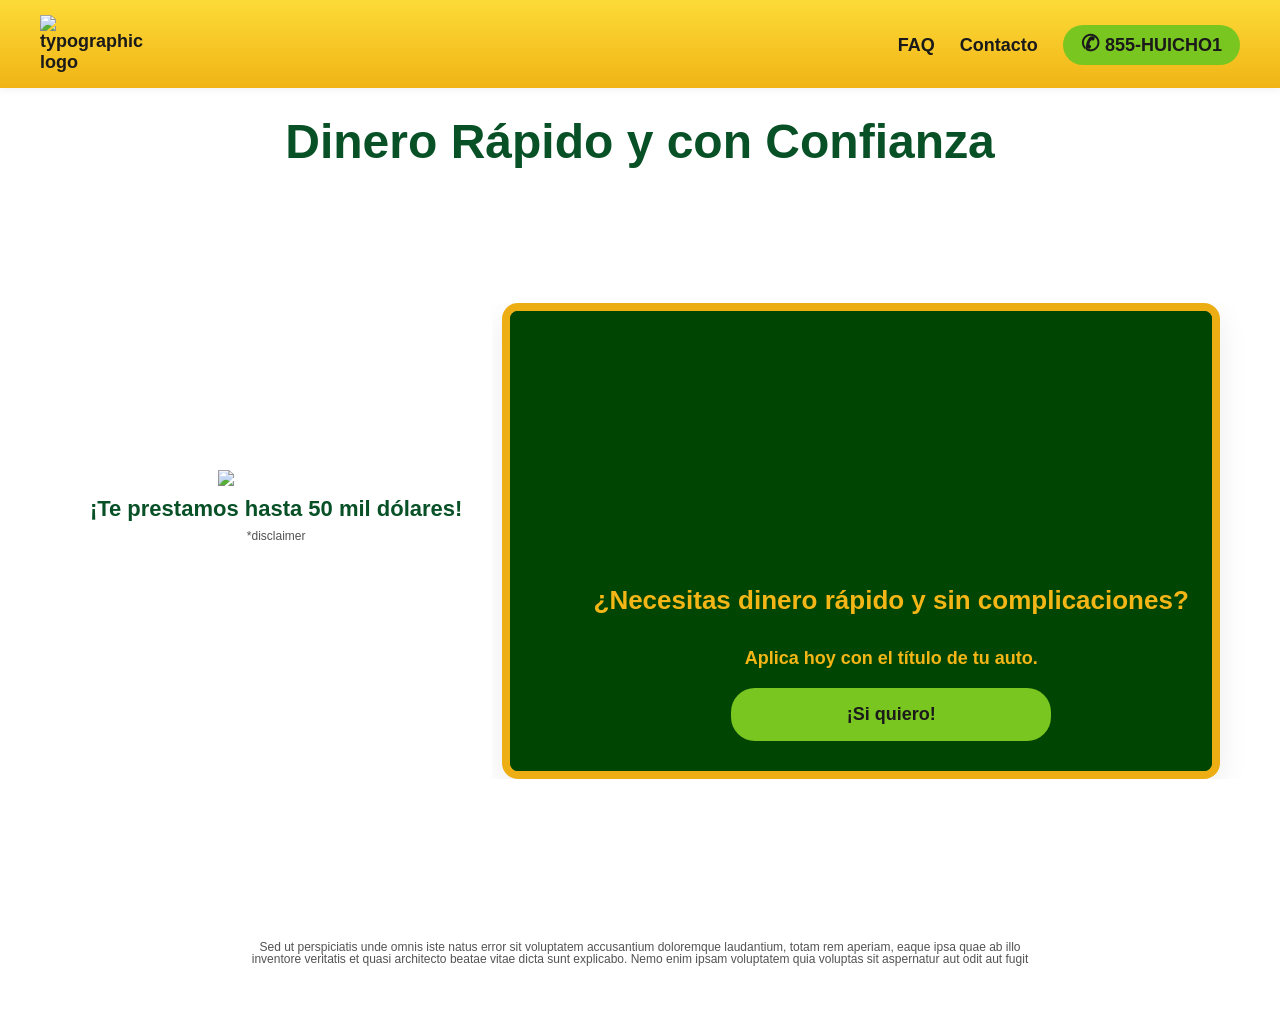
==== index.html @ da6f1580 "Change Lottie animation source and update HTML Updated the Lottie animation source and adjusted the " ====
<!DOCTYPE html>
<html>
<head>
  <title>Huicho Presta Rápido</title>
  <link rel="stylesheet" href="styles.css">
  <script src="https://unpkg.com/@lottiefiles/lottie-player@latest/dist/lottie-player.js"></script>
</head>

<body>

<!-- NAVBAR -->
<nav class="navbar">
  <div class="logo"><img src="https://championcashloans.com/wp-content/uploads/2026/04/logotypo.png" alt="typographic logo"></div>
  <div class="nav-links">
    <a href="#">FAQ</a>
    <a href="#">Contacto</a>
    <a id="btnlink" href="tel:+123456789" class="call-btn">855-HUICHO1</a>
  </div>
</nav>
	
	<div class="maintitle">	
<h1>Dinero Rápido y con Confianza</h1>
	</div>

<!-- HERO -->
<section class="hero">
	
  <!-- LEFT SIDE -->
  <div class="hero-left">  
<img src="https://championcashloans.com/wp-content/uploads/2026/04/huicho1200px.png" alt="company logo">
	  <h3>¡Te prestamos hasta 50 mil dólares!</h3>
	  <p class="disclaimer">*disclaimer</p>
  </div>
	

  <!-- RIGHT SIDE -->
  <div class="hero-right">
    <div class="form-card">
		<div class="form-cover" id="formCover">
			
			<lottie-player
  src="/animation/coin.json"
  background="transparent"
  speed="1"
  style="width: 200px; height: 200px;"
  loop
  autoplay>
</lottie-player>
			
    <h3>¿Necesitas dinero rápido y sin complicaciones?</h3>
    <h4>Aplica hoy con el título de tu auto.</h4>
    <button onclick="startForm()">¡Si quiero!</button>
  </div>
  <div id="form-container">
		</div>
		
</div>
  </div>
</section>
	
	<div class="end">
		<p class="disclaimer">Sed ut perspiciatis unde omnis iste natus error sit voluptatem accusantium doloremque laudantium, totam rem aperiam, eaque ipsa quae ab illo inventore veritatis et quasi architecto beatae vitae dicta sunt explicabo. Nemo enim ipsam voluptatem quia voluptas sit aspernatur aut odit aut fugit</p>
	</div>

<script src="script.js"></script>

</body>
</html>
---- styles.css ----
@font-face {
  font-family: 'Gilroy';
  src: url('/fonts/Gilroy-Regular.woff2') format('woff2');
  font-weight: 400;
}

body {
  margin: 0;
  font-family: 'Gilroy', Arial, sans-serif;
}

body::before {
  content: "";
  position: fixed;
  inset: 0;
  background-image: url("https://championcashloans.com/wp-content/uploads/2026/04/bghuichoweb_.png");
  background-size: cover;
  background-position: center;
  transform: rotate(180deg) scale(1.2);
  z-index: -1;
  filter: blur(0.5px) brightness(0.95);
  opacity: 0.9;
}

/* NAVBAR */
.navbar {
  display: flex;
  justify-content: space-between;
  align-items: center;
  padding: 15px 40px;
  background: linear-gradient(#fcdb37, #f1b416);
  font-weight: 700;
  font-size: 18px;
  box-shadow: 0 2px 8px rgba(0,0,0,0.05);
  color:#1a1a1a;
  position: sticky;
  top: 0;                   /* Stick to the very top */
  z-index: 1000; 
}

.logo img{
  font-weight: bold;
  font-size: 18px;
  max-width: 110px;
  font-display: block;
}

.call-btn {
  background: #7ac621;
  padding: 10px 18px;
  border-radius: 24px;
}

#btnlink:hover {
  background: #98f42d;
  color:#1a1a1a;
}

.call-btn::before {
  content:"✆ ";
  font-size: 22px;
}

.nav-links a {
  margin-left: 20px;
  text-decoration: none;
  color:#1a1a1a;
}

.nav-links a:hover{
  color:#eb8500;
}

/* HERO */
.hero {
  display: grid;
  grid-template-columns: 1fr 1.6fr;
  min-height: 80vh;
  align-items: center;
  margin: 0;
  padding: 0;
}

.hero-left,
.hero-right {
  height: auto; /* Cambia de 100% a auto */
  display: flex;
  flex-direction: column;
  justify-content: center; /* Centra el contenido internamente */
}

.maintitle {
  text-align: center;
  padding: 15px 30px 0px 30px;
  margin: 15px 0;
  line-height: 1;
  display: block;
}

h1 {
  font-size: 48px;
  text-align: center;
  line-height: 1;
	padding:0;
	margin: 0px 0 5px 0;
	color:#085127;
}

h3 {
  font-size: 22px;
	text-align: center;
	line-height: 1;
	padding:10px;
	margin: 0 0 0px 0;
	color:#085127;
}

p {
  font-size: 14px;
	text-align: center;
	line-height: 1;
	padding:0;
	margin: 0 0 10px 0;
}

.disclaimer{
	color:#535353;
	font-size: 12px;
}

/* LEFT SIDE */
.hero-left {
  flex: 1;
  background: url('https://images.unsplash.com/photo-1605902711622-cfb43c4437d5') center/cover;
  color: white;
  padding: 0px 0px 60px 60px;
  margin:0px;
  display: flex;
  flex-direction: column;
  justify-content: flex-start;
  align-items: center;
  height: auto;
}

.hero-left img {
  max-width: 90%;
  max-height: 65%;
  padding-bottom: 0px;
}

/* RIGHT SIDE */
.hero-right {
  flex: 1;
  background: transparent;
  padding: 0px 60px 0px 10px;
  margin-top: 0px;
  display: flex;
  flex-direction: column;
  justify-content: flex-start;
  overflow: hidden;
}

#output{
	text-align: center;
	line-height: 1;
	color:white;
}

/* FORM */
iframe {
  width: 100%;
  height: 420px;
  width: 100%;
  flex: none;
  overflow: hidden;
  border-radius: 12px;
  border: none;
  display: block;
  margin: 0;  
  padding: 0;
  vertical-align: bottom;
}

.form-card {
  position: relative; 
  height: 460px;
  background: #085127;
  border-radius: 16px;
  padding: 0;
  line-height: 0;
  border: 8px solid #edae14;
  box-shadow: 0 10px 30px rgba(0,0,0,0.08);
  overflow: hidden;
  align-items: flex-start;
}

/* PORTADA */
.form-cover {
  position: absolute;
  top: 0;
  left: 0;
  width: 100%;
  height: 100%; 
  background: #014502;
  display: flex;
  flex-direction: column;
  justify-content: center;
  align-items: center;
  z-index: 3;
  text-align: center;
  padding: 30px;
  transition: opacity 0.4s ease;
  overflow: hidden;
  font-family: 'Gilroy', Arial, sans-serif;
}

.form-cover h2 {
  font-family: 'Gilroy', Arial, sans-serif;
  color: #f3b616;
  font-size: 34px;
  line-height: 1.2;
  margin: 10px 0 15px 0;
  font-weight: 900 !important;
}

.form-cover h4 {
  font-family: 'Gilroy', Arial, sans-serif;
  color: #f3b616;
  font-weight: 700;
  font-size: 18px;
  margin: 5px 0;
}

.form-cover h3 {
  font-size: 26px;
  margin-bottom: 30px;
  color: #f3b616;
}

.form-cover button {
  background: #7ac621;
  color: #1a1a1a;
  padding: 10px 18px;
  border-radius: 24px;
  border: none;
  padding: 16px 40px;   
  font-size: 18px;
  cursor: pointer;
  font-weight: 700;
  width: 80%;           
  max-width: 320px;     
  margin: 25px 0;
  font-family: 'Gilroy', Arial, sans-serif;
}

.form-cover button:hover{
  background: #98f42d;
  color:#1a1a1a;
}

.end{
  clear: both;
  padding: 40px 20px; /* Más espacio para que el disclaimer respire */
  margin: 0 auto;
  max-width: 800px;
  position: relative;
}


@media (max-width: 768px) {
  .hero {
    grid-template-columns: 1fr;
  }

  .hero-left,
  .hero-right {
    padding: 20px;
  }

  .form-card {
    margin-left: 0;
  }

  iframe {
    max-height: none;
  }

  .end {
    margin: 20px 0;
    padding: 10px;
  }
}
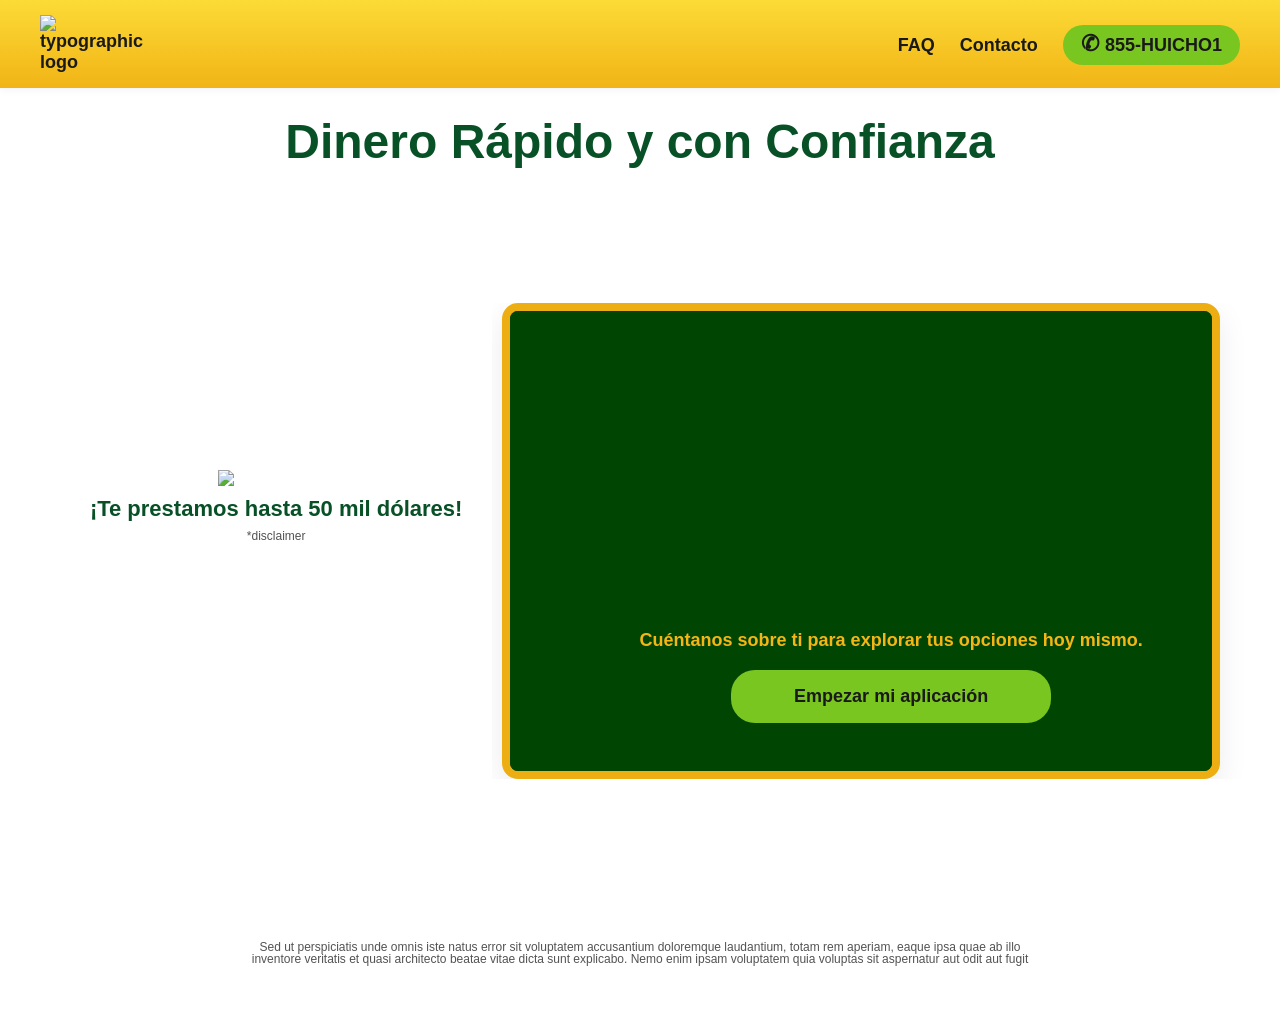
==== commit bc04a3cd: "Revise index.html layout and content Updated the layout and content of the index.html file, includin" ====
--- a/index.html
+++ b/index.html
@@ -40,16 +40,16 @@
 			
 			<lottie-player
   src="/animation/coin.json"
+  filter: hue-rotate(-30deg) saturate(1.2) brightness(1.1);
   background="transparent"
   speed="1"
-  style="width: 200px; height: 200px;"
+  style="width: 240px; height: 240px;"
   loop
   autoplay>
 </lottie-player>
-			
-    <h3>¿Necesitas dinero rápido y sin complicaciones?</h3>
-    <h4>Aplica hoy con el título de tu auto.</h4>
-    <button onclick="startForm()">¡Si quiero!</button>
+
+    <h4>Cuéntanos sobre ti para explorar tus opciones hoy mismo.</h4>
+    <button onclick="startForm()">Empezar mi aplicación</button>
   </div>
   <div id="form-container">
 		</div>
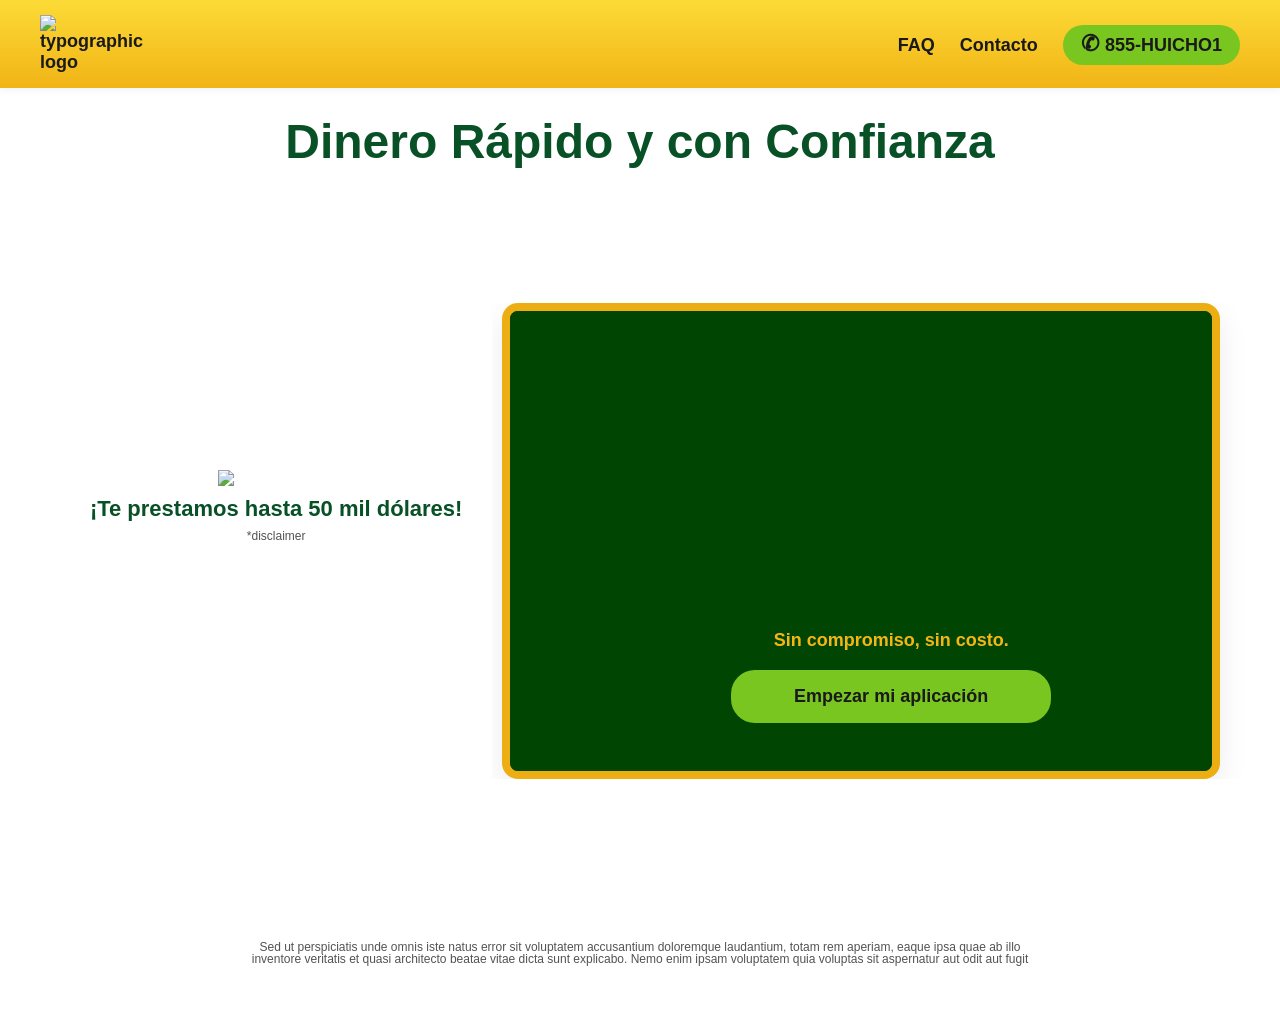
==== commit c2e12cf2: "Enhance index.html for responsiveness and update button Added viewport meta tag for responsive desig" ====
--- a/index.html
+++ b/index.html
@@ -4,6 +4,7 @@
   <title>Huicho Presta Rápido</title>
   <link rel="stylesheet" href="styles.css">
   <script src="https://unpkg.com/@lottiefiles/lottie-player@latest/dist/lottie-player.js"></script>
+  <meta name="viewport" content="width=device-width, initial-scale=1.0">
 </head>
 
 <body>
@@ -40,16 +41,15 @@
 			
 			<lottie-player
   src="/animation/coin.json"
-  filter: hue-rotate(-30deg) saturate(1.2) brightness(1.1);
   background="transparent"
   speed="1"
-  style="width: 240px; height: 240px;"
+  style="width: 240px; height: 240px; filter: hue-rotate(32deg) saturate(1.2) brightness(1.1);"
   loop
   autoplay>
 </lottie-player>
 
-    <h4>Cuéntanos sobre ti para explorar tus opciones hoy mismo.</h4>
-    <button onclick="startForm()">Empezar mi aplicación</button>
+    <h4>Sin compromiso, sin costo.</h4>
+    <button id="startFormBtn">Empezar mi aplicación</button>
   </div>
   <div id="form-container">
 		</div>
--- a/styles.css
+++ b/styles.css
@@ -258,6 +258,10 @@
   color:#1a1a1a;
 }
 
+.form-cover lottie-player {
+  filter: hue-rotate(-320deg) saturate(2) brightness(1.2);
+}
+
 .end{
   clear: both;
   padding: 40px 20px; /* Más espacio para que el disclaimer respire */
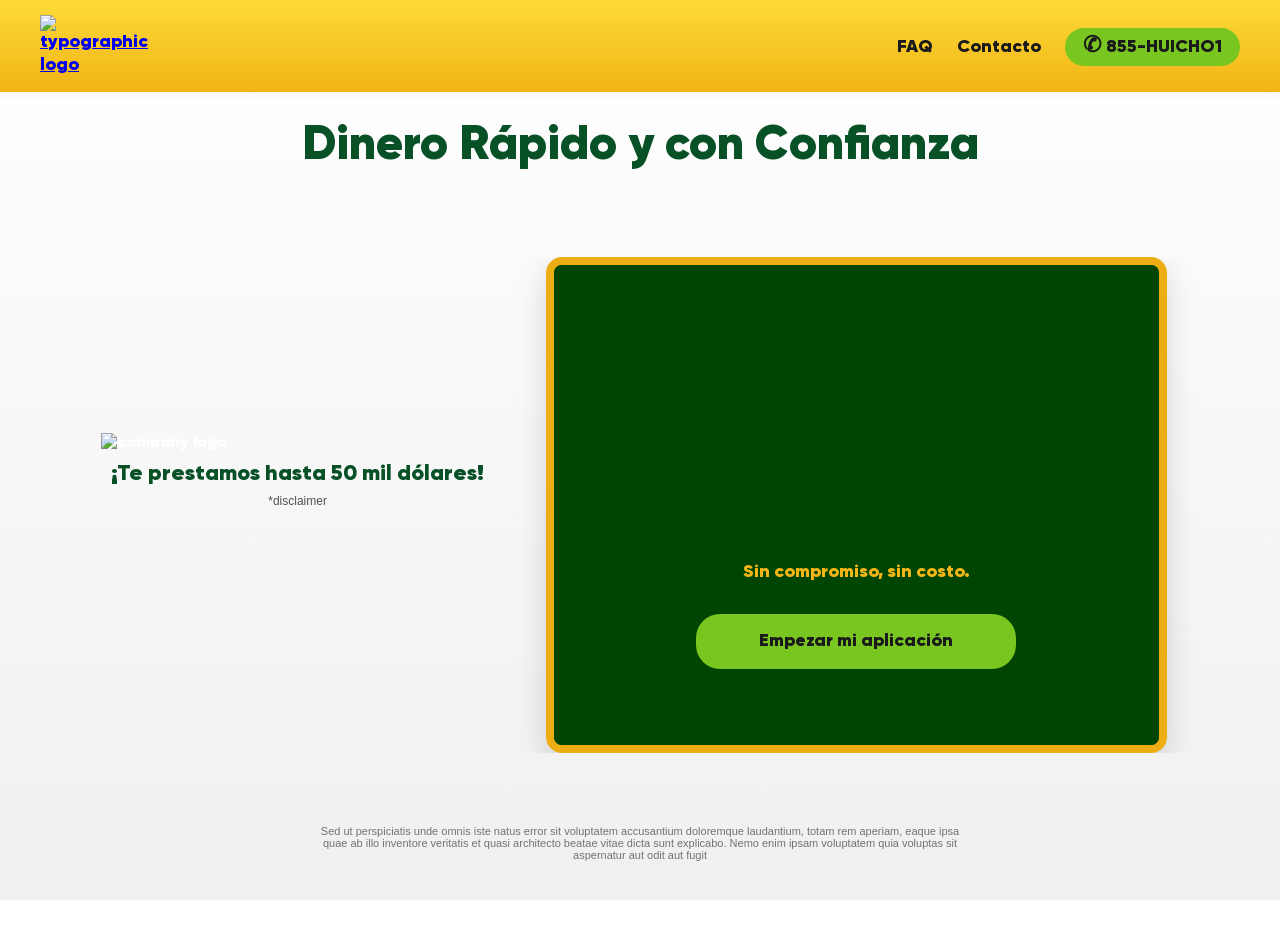
==== commit 50216583: "Refactor index.html with new links and classes Updated navbar links and added classes for animations" ====
--- a/index.html
+++ b/index.html
@@ -11,16 +11,16 @@
 
 <!-- NAVBAR -->
 <nav class="navbar">
-  <div class="logo"><img src="https://championcashloans.com/wp-content/uploads/2026/04/logotypo.png" alt="typographic logo"></div>
+  <div class="logo"><a href="index.html"><img src="https://championcashloans.com/wp-content/uploads/2026/04/logotypo.png" alt="typographic logo"></a></div>
   <div class="nav-links">
-    <a href="#">FAQ</a>
-    <a href="#">Contacto</a>
+    <a href="faq.html">FAQ</a>
+    <a href="contacto.html">Contacto</a>
     <a id="btnlink" href="tel:+123456789" class="call-btn">855-HUICHO1</a>
   </div>
 </nav>
 	
 	<div class="maintitle">	
-<h1>Dinero Rápido y con Confianza</h1>
+<h1 class="kadence-reveal">Dinero Rápido y con Confianza</h1>
 	</div>
 
 <!-- HERO -->
@@ -28,22 +28,22 @@
 	
   <!-- LEFT SIDE -->
   <div class="hero-left">  
-<img src="https://championcashloans.com/wp-content/uploads/2026/04/huicho1200px.png" alt="company logo">
-	  <h3>¡Te prestamos hasta 50 mil dólares!</h3>
-	  <p class="disclaimer">*disclaimer</p>
+<img class="kadence-reveal" src="https://championcashloans.com/wp-content/uploads/2026/04/huicho1200px.png" alt="company logo">
+	  <h3 class="kadence-reveal">¡Te prestamos hasta 50 mil dólares!</h3>
+	  <p class="kadence-reveal disclaimer">*disclaimer</p>
   </div>
 	
 
   <!-- RIGHT SIDE -->
   <div class="hero-right">
-    <div class="form-card">
+    <div class="form-card kadence-reveal">
 		<div class="form-cover" id="formCover">
 			
 			<lottie-player
   src="/animation/coin.json"
   background="transparent"
   speed="1"
-  style="width: 240px; height: 240px; filter: hue-rotate(32deg) saturate(1.2) brightness(1.1);"
+  style="width: 240px; height: 240px; filter: hue-rotate(38deg) saturate(1.2) brightness(1.1);"
   loop
   autoplay>
 </lottie-player>
@@ -59,7 +59,7 @@
 </section>
 	
 	<div class="end">
-		<p class="disclaimer">Sed ut perspiciatis unde omnis iste natus error sit voluptatem accusantium doloremque laudantium, totam rem aperiam, eaque ipsa quae ab illo inventore veritatis et quasi architecto beatae vitae dicta sunt explicabo. Nemo enim ipsam voluptatem quia voluptas sit aspernatur aut odit aut fugit</p>
+		<p class="disclaimer kadence-reveal">Sed ut perspiciatis unde omnis iste natus error sit voluptatem accusantium doloremque laudantium, totam rem aperiam, eaque ipsa quae ab illo inventore veritatis et quasi architecto beatae vitae dicta sunt explicabo. Nemo enim ipsam voluptatem quia voluptas sit aspernatur aut odit aut fugit</p>
 	</div>
 
 <script src="script.js"></script>
--- a/styles.css
+++ b/styles.css
@@ -1,12 +1,23 @@
+
 @font-face {
-  font-family: 'Gilroy';
-  src: url('/fonts/Gilroy-Regular.woff2') format('woff2');
+  font-family: "Gilroy";
+  src: url("/fonts/Gilroy.woff2") format("woff2");
   font-weight: 400;
+  font-display: swap;
+}
+
+html, body {
+  max-width: 100%;
+  overflow-x: hidden; 
+  position: relative;
 }
 
 body {
   margin: 0;
   font-family: 'Gilroy', Arial, sans-serif;
+  min-height: 100vh;
+  display: flex;
+  flex-direction: column; /* Esto ayuda a empujar el footer al final */
 }
 
 body::before {
@@ -17,9 +28,18 @@
   background-size: cover;
   background-position: center;
   transform: rotate(180deg) scale(1.2);
-  z-index: -1;
+  z-index: -2; /* Bajamos un nivel más */
   filter: blur(0.5px) brightness(0.95);
   opacity: 0.9;
+}
+
+body::after {
+  content: "";
+  position: fixed;
+  inset: 0;
+  background: linear-gradient(to bottom, rgba(255,255,255,0.1), rgba(236,236,236,0.8));
+  z-index: -1;
+  pointer-events: none;
 }
 
 /* NAVBAR */
@@ -36,6 +56,7 @@
   position: sticky;
   top: 0;                   /* Stick to the very top */
   z-index: 1000; 
+  font-family: 'Gilroy', Arial, sans-serif;
 }
 
 .logo img{
@@ -73,26 +94,29 @@
 
 /* HERO */
 .hero {
-  display: grid;
-  grid-template-columns: 1fr 1.6fr;
-  min-height: 80vh;
-  align-items: center;
-  margin: 0;
-  padding: 0;
-}
-
-.hero-left,
-.hero-right {
-  height: auto; /* Cambia de 100% a auto */
-  display: flex;
-  flex-direction: column;
-  justify-content: center; /* Centra el contenido internamente */
+    display: grid;
+    grid-template-columns: 1fr 1.6fr;
+    min-height: 70vh; /* Bajamos de 80vh para que el footer suba */
+    align-items: center;
+    gap: 20px;
+    margin: 0 auto;
+    max-width: 1200px;
+}
+
+.hero-left, .hero-right {
+    height: auto;
+    display: flex;
+    flex-direction: column;
+    justify-content: center;
+    align-items: center;
+    margin: 0; /* Quitamos el -30px que descuadraba todo */
+    padding: 20px;
 }
 
 .maintitle {
   text-align: center;
-  padding: 15px 30px 0px 30px;
-  margin: 15px 0;
+  padding: 30px 30px 0px 30px;
+  margin: 0px 0;
   line-height: 1;
   display: block;
 }
@@ -101,9 +125,10 @@
   font-size: 48px;
   text-align: center;
   line-height: 1;
-	padding:0;
-	margin: 0px 0 5px 0;
+	padding:0px;
+	margin: 0px 10px 20px 10px;
 	color:#085127;
+  font-family: 'Gilroy', Arial, sans-serif;
 }
 
 h3 {
@@ -113,6 +138,7 @@
 	padding:10px;
 	margin: 0 0 0px 0;
 	color:#085127;
+  font-family: 'Gilroy', Arial, sans-serif;
 }
 
 p {
@@ -121,17 +147,18 @@
 	line-height: 1;
 	padding:0;
 	margin: 0 0 10px 0;
+  font-family: Arial, Helvetica, sans-serif;
 }
 
 .disclaimer{
 	color:#535353;
 	font-size: 12px;
+  font-family: Arial, Helvetica, sans-serif;
 }
 
 /* LEFT SIDE */
 .hero-left {
   flex: 1;
-  background: url('https://images.unsplash.com/photo-1605902711622-cfb43c4437d5') center/cover;
   color: white;
   padding: 0px 0px 60px 60px;
   margin:0px;
@@ -143,23 +170,28 @@
 }
 
 .hero-left img {
-  max-width: 90%;
-  max-height: 65%;
+  width: 100%;
+  max-width:420px;
+  height: auto;
   padding-bottom: 0px;
+  object-fit: contain;
 }
 
 /* RIGHT SIDE */
 .hero-right {
   flex: 1;
   background: transparent;
-  padding: 0px 60px 0px 10px;
-  margin-top: 0px;
+  padding: 0px 80px 0px 40px;
   display: flex;
   flex-direction: column;
   justify-content: flex-start;
   overflow: hidden;
 }
 
+#form-cover iframe {
+  margin-top: -120px;
+}
+
 #output{
 	text-align: center;
 	line-height: 1;
@@ -170,7 +202,6 @@
 iframe {
   width: 100%;
   height: 420px;
-  width: 100%;
   flex: none;
   overflow: hidden;
   border-radius: 12px;
@@ -183,35 +214,30 @@
 
 .form-card {
   position: relative; 
-  height: 460px;
-  background: #085127;
-  border-radius: 16px;
-  padding: 0;
-  line-height: 0;
-  border: 8px solid #edae14;
-  box-shadow: 0 10px 30px rgba(0,0,0,0.08);
-  overflow: hidden;
-  align-items: flex-start;
+    width: 100%;
+    max-width: 700px;
+    height: 480px; /* Altura fija para que el cover se centre bien */
+    background: #085127;
+    border-radius: 16px;
+    border: 8px solid #edae14;
+    box-shadow: 0 10px 30px rgba(0,0,0,0.15);
+    overflow: hidden;
+    display: block; /* Cambiado de flex para el control del iframe */
 }
 
 /* PORTADA */
 .form-cover {
   position: absolute;
-  top: 0;
-  left: 0;
-  width: 100%;
-  height: 100%; 
-  background: #014502;
-  display: flex;
-  flex-direction: column;
-  justify-content: center;
-  align-items: center;
-  z-index: 3;
-  text-align: center;
-  padding: 30px;
-  transition: opacity 0.4s ease;
-  overflow: hidden;
-  font-family: 'Gilroy', Arial, sans-serif;
+    inset: 0; /* Cubre todo el padre */
+    background: #014502;
+    display: flex;
+    flex-direction: column;
+    justify-content: center; /* Centrado vertical */
+    align-items: center;     /* Centrado horizontal */
+    z-index: 10;
+    text-align: center;
+    padding: 20px;
+    transition: opacity 0.4s ease;
 }
 
 .form-cover h2 {
@@ -258,31 +284,111 @@
   color:#1a1a1a;
 }
 
-.form-cover lottie-player {
-  filter: hue-rotate(-320deg) saturate(2) brightness(1.2);
-}
-
 .end{
-  clear: both;
-  padding: 40px 20px; /* Más espacio para que el disclaimer respire */
-  margin: 0 auto;
-  max-width: 800px;
-  position: relative;
-}
+    position: relative;
+    padding: 20px;
+    text-align: center;
+    max-width: 700px;
+    margin: 0 auto 40px auto; /* Reducimos margen superior */
+    top:-15px;
+    background: transparent; /* Vital para que se vea el fondo del body */
+    box-sizing: border-box;
+}
+
+
+
+.end .disclaimer {
+  color: #535353;
+  font-size: 11px;
+  line-height: 1.1; 
+  opacity: 0.8;
+}
+
 
 
 @media (max-width: 768px) {
-  .hero {
-    grid-template-columns: 1fr;
-  }
-
-  .hero-left,
+ .hero {
+    display: block; /* Mejor que flex para evitar empujes horizontales */
+    width: 100%;
+    overflow: hidden;
+    display: flex; /* Cambiamos grid por flex para mejor control vertical */
+    flex-direction: column;
+    grid-template-columns: 1fr; /* Reset del grid */
+    min-height: auto;
+    padding: 0px;
+  }
+
   .hero-right {
-    padding: 20px;
-  }
-
-  .form-card {
-    margin-left: 0;
+
+    width: 100% !important;
+    padding: 20px !important; /* Eliminamos cualquier padding que empuje la card */
+    margin: 0 !important;
+    display: flex;
+    justify-content: center;
+    display: flex !important;
+    justify-content: center; /* Centra la card horizontalmente */
+    box-sizing: border-box;
+  }
+
+  .hero-left {
+    padding: 20px !important; /* Forzamos el reset del padding lateral */
+    margin: 0;
+    width: 100%;
+    align-items: center;
+    text-align: center;
+  }
+
+  .hero-left img {
+        max-width: 85%; /* Logo más manejable en móvil */
+        height: auto; /* Evita que se estire */
+        object-fit: contain;
+        padding:0;
+        margin:0;
+    }
+
+.form-card {
+
+    width: calc(100% - 40px) !important;
+    max-width: 560px;
+    margin: 20px auto !important;
+    box-sizing: border-box; /* Vital: incluye el borde de 8px en el ancho total */
+    flex-shrink: 0; /* Evita que el flexbox la aplaste */
+    left: 0;                  /* Aseguramos que no tenga desfase lateral */
+    right: 0;
+    display: block !important; 
+    width: 100% !important;   /* Que use todo el ancho disponible */
+    height: 520px !important;  /* Altura fija necesaria para el cover */
+    position: relative;        /* Para que el form-cover se pegue a ella */
+  }
+
+ .form-cover {
+
+    width: 100% !important;
+    left: 0 !important;       /* Forzamos a que empiece en el borde 0 del padre */
+    padding: 20px !important;
+    box-sizing: border-box;   /* Crucial para que el padding no ensanche el cover */
+    height: 100%;
+    position: absolute;
+    top: 0;
+    left: 0;
+    display: flex;
+    flex-direction: column;
+    justify-content: center;
+    align-items: center;
+  }
+
+  .form-cover h2 {
+    font-size: 26px; /* Texto más pequeño para pantallas chicas */
+  }
+
+  .form-cover button {
+    width: 90%;
+    padding: 14px 20px;
+  }
+
+  h1 {
+    font-size: 38px; /* Título principal más pequeño */
+    padding: 10px;
   }
 
   iframe {
@@ -290,7 +396,40 @@
   }
 
   .end {
-    margin: 20px 0;
-    padding: 10px;
-  }
-}
+    padding: 20px 15px;
+    margin-top: -10px; /* Lo acercamos un poco más al hero si hay mucho espacio */
+  }
+
+  .logo {
+    display: none;
+  }
+
+.navbar {
+    padding: 10px 5px !important; /* Menos espacio a los lados para ganar área */
+    justify-content: center;
+    gap: 10px; /* Controla el espacio entre los links y el botón */
+  }
+
+  .nav-links {
+    display: flex;
+    align-items: center;
+    gap: 14px; /* Espacio pequeño pero constante entre FAQ, Contacto, etc. */
+  }
+
+  .nav-links a {
+    margin: 0 !important; /* Quitamos el margen lateral fijo */
+    font-size: 16px; /* Un poco más pequeña para ganar espacio */
+    white-space: nowrap; /* Evita que el texto de los links se rompa */
+  }
+
+  .call-btn {
+    padding: 8px 12px !important; /* Botón más compacto */
+    font-size: 14px !important;
+    white-space: nowrap; /* ¡CRUCIAL! Esto evita que el botón se divida en 2 líneas */
+    display: inline-block;
+  }
+
+  .call-btn::before {
+    font-size: 18px; /* Ícono un poco más pequeño */
+  }
+
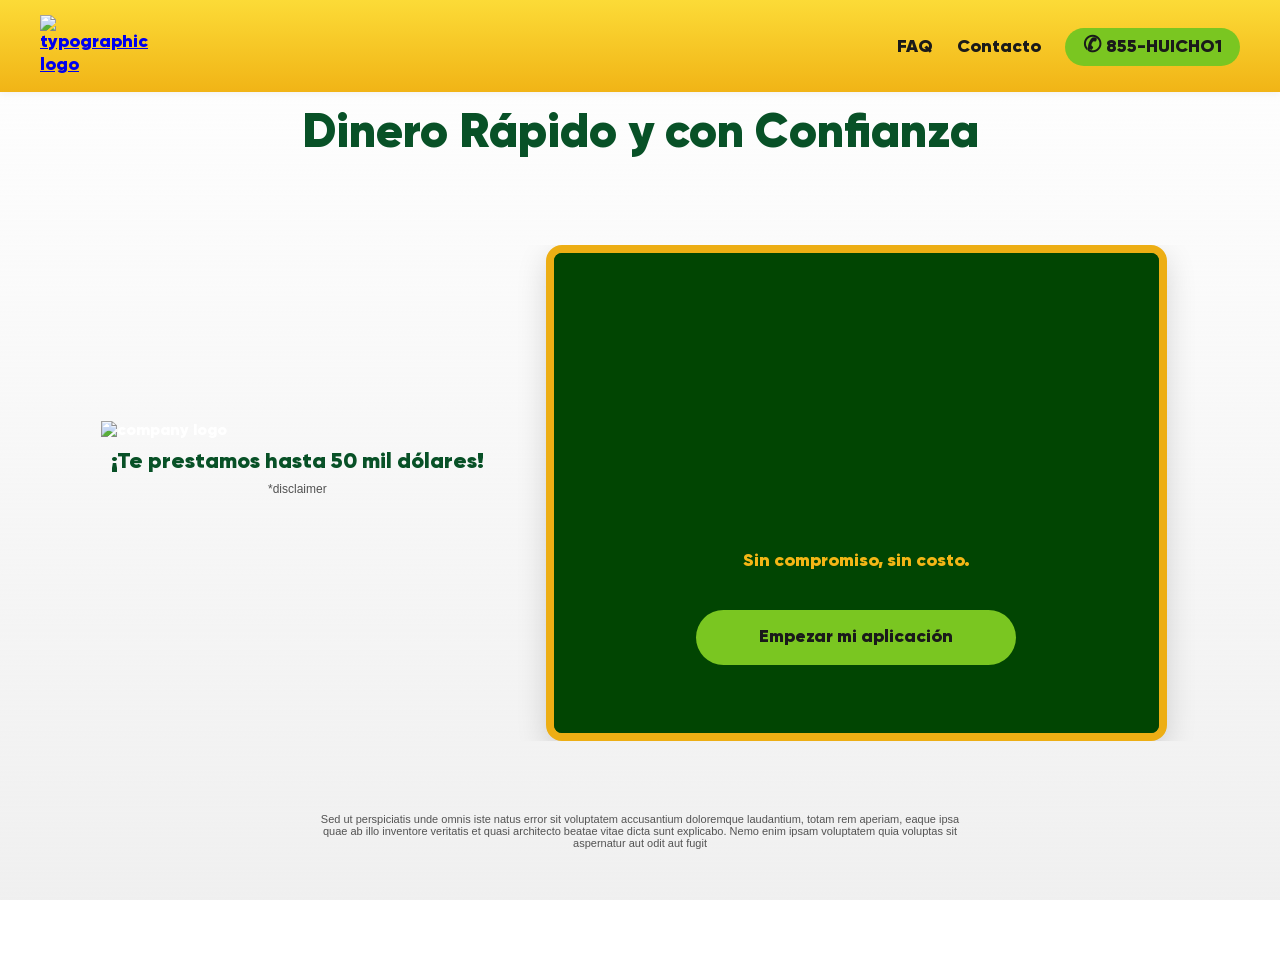
==== commit 6b458b68: "Integrate Google Tag Manager for analytics Added Google Tag Manager script for tracking." ====
--- a/index.html
+++ b/index.html
@@ -7,6 +7,16 @@
   <meta name="viewport" content="width=device-width, initial-scale=1.0">
 </head>
 
+<!-- Google tag (gtag.js) -->
+<script async src="https://www.googletagmanager.com/gtag/js?id=G-L4W4QVK2Z5"></script>
+<script>
+  window.dataLayer = window.dataLayer || [];
+  function gtag(){dataLayer.push(arguments);}
+  gtag('js', new Date());
+
+  gtag('config', 'G-L4W4QVK2Z5');
+</script>
+
 <body>
 
 <!-- NAVBAR -->
@@ -15,7 +25,7 @@
   <div class="nav-links">
     <a href="faq.html">FAQ</a>
     <a href="contacto.html">Contacto</a>
-    <a id="btnlink" href="tel:+123456789" class="call-btn">855-HUICHO1</a>
+    <a id="btnlink" href="tel:+123456789" data-label="navbar" class="call-btn track-call">855-HUICHO1</a>
   </div>
 </nav>
 	
--- a/styles.css
+++ b/styles.css
@@ -18,6 +18,7 @@
   min-height: 100vh;
   display: flex;
   flex-direction: column; /* Esto ayuda a empujar el footer al final */
+  padding-top: 80px;
 }
 
 body::before {
@@ -53,10 +54,12 @@
   font-size: 18px;
   box-shadow: 0 2px 8px rgba(0,0,0,0.05);
   color:#1a1a1a;
-  position: sticky;
-  top: 0;                   /* Stick to the very top */
+  position: fixed;
+  width: 100%;
+  top: 0;                  
   z-index: 1000; 
   font-family: 'Gilroy', Arial, sans-serif;
+  box-sizing: border-box;
 }
 
 .logo img{
@@ -131,6 +134,16 @@
   font-family: 'Gilroy', Arial, sans-serif;
 }
 
+h2 {
+  font-size: 36px;
+  text-align: center;
+  line-height: 1;
+	padding:20px 20px 10px 20px;
+	margin: 40px 10px 10px 10px;
+	color:#131313;
+  font-family: 'Gilroy', Arial, sans-serif;
+}
+
 h3 {
   font-size: 22px;
 	text-align: center;
@@ -139,6 +152,17 @@
 	margin: 0 0 0px 0;
 	color:#085127;
   font-family: 'Gilroy', Arial, sans-serif;
+}
+
+h4 {
+  font-size: 18px;
+  text-align: center;
+  line-height: 1;
+	padding:10px;
+	margin: 10px;
+	color:#131313;
+  font-family: Arial, sans-serif;
+  font-weight: 500;
 }
 
 p {
@@ -267,7 +291,7 @@
   background: #7ac621;
   color: #1a1a1a;
   padding: 10px 18px;
-  border-radius: 24px;
+  border-radius: 32px;
   border: none;
   padding: 16px 40px;   
   font-size: 18px;
@@ -277,11 +301,19 @@
   max-width: 320px;     
   margin: 25px 0;
   font-family: 'Gilroy', Arial, sans-serif;
+  transition: all 0.2s ease;
 }
 
 .form-cover button:hover{
   background: #98f42d;
   color:#1a1a1a;
+  transform: scale(1.05);
+  box-shadow: 0 6px 16px rgba(0,0,0,0.2);
+}
+
+.form-cover button:active {
+  transform: scale(0.97);
+  box-shadow: 0 2px 6px rgba(0,0,0,0.2);
 }
 
 .end{
@@ -304,9 +336,281 @@
   opacity: 0.8;
 }
 
-
+.kadence-reveal {
+  opacity: 0;
+  transform: translateY(24px);
+  transition: opacity 0.6s ease, transform 0.6s ease;
+  will-change: opacity, transform;
+}
+
+.kadence-reveal.is-visible {
+  opacity: 1;
+  transform: translateY(0);
+}
+
+/* ---------------------- */
+/* FAQ STYLES */
+.faq-wrapper {
+  max-width: 800px;
+  margin: 30px auto 80px auto;
+}
+.faq-item {
+  border-bottom: 1px solid rgba(255,255,255,0.15);
+  margin-bottom: 10px;
+}
+.faq-question {
+  width: 100%;
+  background: none;
+  border: none;
+  padding: 16px;
+  cursor: pointer;
+  display: flex;
+  justify-content: space-between;
+  align-items: center;
+  font-size: 20px;
+  font-weight: 600;
+  text-align: left;
+  transition: background-color 0.3s ease, color 0.3s ease;
+  font-family: 'Gilroy', Arial, sans-serif;
+  color: #131313;
+}
+.faq-icon {
+  font-size: 24px;
+  font-weight: 300;
+  transition: transform 0.3s ease;
+}
+.faq-answer {
+  max-height: 0;
+  overflow: hidden;
+  opacity: 0;
+  transition: max-height 0.4s ease, opacity 0.3s ease;
+  font-family: 'Gilroy', Arial, sans-serif;
+}
+.faq-answer p {
+  font-size: 15px;
+  line-height: 1.6;
+  padding: 12px 0 16px;
+  color: #535353;
+}
+.faq-item.active .faq-answer {
+  max-height: 500px;
+  opacity: 1;
+}
+.faq-question:hover,
+.faq-item.active .faq-question {
+  background-color: #f1b416;
+  border-radius: 4px;
+}
+.faq-item.active .faq-icon {
+  transform: rotate(45deg);
+}
+
+/* ---------------------- */
+/* CHARACTER CTA - GENERAL (desktop) */
+.character-wrap {
+  position: relative;
+  max-width: 500px;
+  margin: 0 auto;
+  display: block;
+  line-height: 0;
+  font-size: 0;
+}
+.character-wrap img {
+  display: block;
+  width: 100%;
+  height: auto;
+}
+.character-shift {
+  margin-top: 80px;
+  margin-left: auto;
+  margin-right: 25%;
+  transform: translateX(40px);
+}
+.speech-text {
+  position: absolute;
+  top: 18%;
+  left: 7%;
+  width: 38%;
+  text-align: center;
+  color: #2b2b2b;
+  font-family: 'Montserrat', sans-serif;
+  font-size: 16px;
+  line-height: 1.2;
+  font-weight: 500;
+}
+.speech-text span {
+  color: #ef4036;
+  font-weight: 700;
+}
+.character-cta {
+  position: absolute;
+  bottom: 10%;
+  right: 10%;
+  font-size: 16px;
+  line-height: 1.2;
+  background-color: #ef4036;
+  color: #ffffff;
+  font-family: 'Montserrat', sans-serif;
+  font-weight: 600;
+  padding: 16px 44px;
+  border-radius: 6px;
+  text-decoration: none;
+  transition: background-color 0.25s ease;
+}
+.character-cta:hover {
+  background-color: #e52015;
+}
+
+.character-cta:focus,
+.character-cta:focus-visible {
+  color: #ffffff;
+  outline: none;
+}
+
+.icon {
+  max-width:120px;
+  margin: 10px auto;
+  justify-content: center;
+  transition: transform 0.3s ease;
+}
+
+.icon:hover {
+  transform: scale(1.1);
+}
+
+.headline{
+  margin:20px;
+}
+
+.btn-primary.big {
+  display: block;
+  font-size: 28px;
+  width: 40%;
+  border-radius: 12px;
+  text-decoration: none;
+  color:#131313;
+  margin:30px auto;
+  background: #7ac621;
+  padding: 10px 18px;
+  border-radius: 32px;
+}
+
+.btn-primary.big:hover {
+  background: #98f42d;
+  color:#1a1a1a;
+}
+
+.btn-secondary{
+  font-size: 20px;
+  padding: 18px;
+  margin:20px;
+  width: 100%;
+  border-radius: 12px;
+  text-decoration: none;
+  color:#131313;
+}
+
+.microcopy{
+  margin:10px;
+}
+
+.contact-form {
+  display: flex;
+  flex-direction: column;
+  gap: 14px;
+  max-width: 500px;
+  margin: 20px auto;
+}
+
+.contact-form input {
+  padding: 16px;
+  border-radius: 12px;
+  border: 1px solid #ddd;
+  font-size: 16px;
+  outline: none;
+  transition: 0.2s ease;
+}
+
+.contact-form input:focus {
+  border-color: #f1b416;
+  box-shadow: 0 0 0 3px rgba(241,180,22,0.2);
+}
+
+.contact-form button {
+  background: linear-gradient(135deg, #fcdb37, #f1b416);
+  border: none;
+  padding: 18px;
+  border-radius: 14px;
+  font-size: 18px;
+  font-weight: 700;
+  cursor: pointer;
+  transition: 0.2s ease;
+  position: relative;
+}
+
+.contact-form button:hover {
+  transform: translateY(-1px);
+  box-shadow: 0 8px 20px rgba(0,0,0,0.1);
+}
+
+.btn-loading {
+  display: none;
+}
+
+.contact-form button.loading {
+  opacity: 0.8;
+}
+
+.contact-section {
+  max-width: 700px;
+  margin: 40px auto;
+  text-align: center;
+}
+
+.trust{
+  margin:30px;
+}
+
+.trust span{
+  font-size: 20px;
+}
+
+.trust span:hover{
+  color:#eb8500;
+}
+
+.form-success {
+  display: none;
+  margin-top: 20px;
+  padding: 16px;
+  border-radius: 12px;
+  background: #e6f7d9;
+  color: #2e7d32;
+  font-weight: 600;
+}
+
+.thank-you {
+  max-width: 600px;
+  margin: 80px auto;
+  text-align: center;
+}
+
+.thank-you h2 {
+  font-size: 32px;
+  margin-bottom: 10px;
+}
+
+.thank-you .lead {
+  font-size: 18px;
+  margin-bottom: 25px;
+}
 
 @media (max-width: 768px) {
+
+   body {
+    padding-top: 100px; /* ajusta según cómo se rompa */
+  }
+
  .hero {
     display: block; /* Mejor que flex para evitar empujes horizontales */
     width: 100%;
@@ -433,3 +737,81 @@
     font-size: 18px; /* Ícono un poco más pequeño */
   }
 
+  .mobile-padding {
+    padding-left: 16px;
+    padding-right: 16px;
+    background-color: inherit;
+  }
+
+  .character-wrap {
+    max-width: 100%;
+    margin: 0 auto;
+  }
+  .character-shift {
+    margin: 40px auto 0;
+    transform: none;
+  }
+
+ /* Texto arriba, centrado */
+.speech-text {
+  width: 100%;
+  margin: 0 0 24px;  /* solo margen inferior */
+  padding: 0;
+  background: none;
+  color: #ffffff;
+  font-family: 'Montserrat', sans-serif;
+  font-size: 16px;
+  font-weight: 500;
+  text-align: center;
+  line-height: 1.4;
+}
+
+.mobile-cta-wrapper {
+    display: flex;
+    flex-direction: column;
+    align-items: center;
+    text-align: center;
+    width: 100%;
+  }
+
+  /* Texto arriba, centrado, sin overlap */
+  .speech-text {
+    position: static; /* quitar cualquier absolute */
+    margin: 0 0 8px; /* solo margen inferior */
+    padding: 0;
+    background: none;
+    color: #ffffff;
+    font-family: 'Montserrat', sans-serif;
+    font-size: 16px;
+    font-weight: 500;
+    text-align: center;
+    line-height: 1.3;
+  }
+
+  /* Imagen centrada debajo del texto */
+  .mobile-cta-wrapper picture img {
+    width: 75%;
+    height: auto;
+    display: block;
+    margin: 0 auto 0;
+  }
+
+ /* Botón centrado, overlap sobre imagen */
+.character-cta {
+  width: 85%;
+  max-width: 320px;
+  padding: 10px 10px;
+  margin: -20px auto -24px; /* bajar el botón un poco con -20px top */
+  display: block;
+  text-align: center;
+  font-size: 18px;
+}
+
+  /* Ocultar imagen desktop en móvil */
+  .desktop-img {
+    display: none;
+  }
+  .mobile-img {
+    display: block;
+  }
+
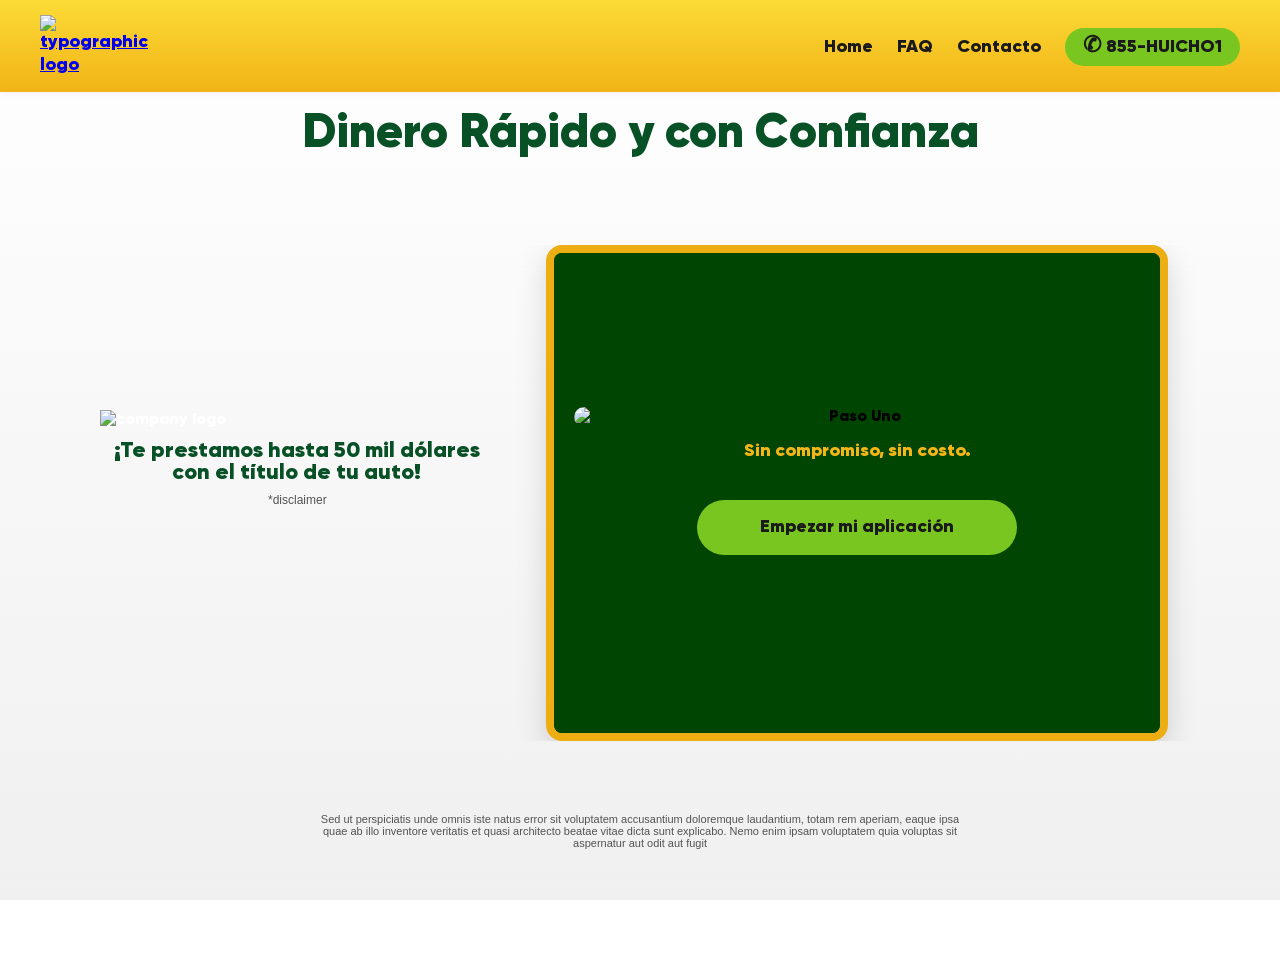
==== commit c7d95b97: "Modify hero section content and image Updated the hero section to include a new image and modified t" ====
--- a/index.html
+++ b/index.html
@@ -1,13 +1,7 @@
 <!DOCTYPE html>
 <html>
 <head>
-  <title>Huicho Presta Rápido</title>
-  <link rel="stylesheet" href="styles.css">
-  <script src="https://unpkg.com/@lottiefiles/lottie-player@latest/dist/lottie-player.js"></script>
-  <meta name="viewport" content="width=device-width, initial-scale=1.0">
-</head>
-
-<!-- Google tag (gtag.js) -->
+  <!-- Google tag (gtag.js) -->
 <script async src="https://www.googletagmanager.com/gtag/js?id=G-L4W4QVK2Z5"></script>
 <script>
   window.dataLayer = window.dataLayer || [];
@@ -16,6 +10,11 @@
 
   gtag('config', 'G-L4W4QVK2Z5');
 </script>
+  <title>Huicho Presta Rápido</title>
+  <link rel="stylesheet" href="styles.css">
+  <script src="https://unpkg.com/@lottiefiles/lottie-player@latest/dist/lottie-player.js"></script>
+  <meta name="viewport" content="width=device-width, initial-scale=1.0">
+</head>
 
 <body>
 
@@ -23,6 +22,7 @@
 <nav class="navbar">
   <div class="logo"><a href="index.html"><img src="https://championcashloans.com/wp-content/uploads/2026/04/logotypo.png" alt="typographic logo"></a></div>
   <div class="nav-links">
+    <a href="index.html">Home</a>
     <a href="faq.html">FAQ</a>
     <a href="contacto.html">Contacto</a>
     <a id="btnlink" href="tel:+123456789" data-label="navbar" class="call-btn track-call">855-HUICHO1</a>
@@ -39,7 +39,7 @@
   <!-- LEFT SIDE -->
   <div class="hero-left">  
 <img class="kadence-reveal" src="https://championcashloans.com/wp-content/uploads/2026/04/huicho1200px.png" alt="company logo">
-	  <h3 class="kadence-reveal">¡Te prestamos hasta 50 mil dólares!</h3>
+	  <h3 class="kadence-reveal">¡Te prestamos hasta 50 mil dólares con el título de tu auto! </h3>
 	  <p class="kadence-reveal disclaimer">*disclaimer</p>
   </div>
 	
@@ -49,14 +49,7 @@
     <div class="form-card kadence-reveal">
 		<div class="form-cover" id="formCover">
 			
-			<lottie-player
-  src="/animation/coin.json"
-  background="transparent"
-  speed="1"
-  style="width: 240px; height: 240px; filter: hue-rotate(38deg) saturate(1.2) brightness(1.1);"
-  loop
-  autoplay>
-</lottie-player>
+			<img class="coinicon" src="https://championcashloans.com/wp-content/uploads/2026/04/coin2_.png" alt="Paso Uno" style="width:100%; height:auto; border-radius:12px;">
 
     <h4>Sin compromiso, sin costo.</h4>
     <button id="startFormBtn">Empezar mi aplicación</button>
--- a/styles.css
+++ b/styles.css
@@ -482,6 +482,10 @@
   margin:20px;
 }
 
+.track-call * {
+  pointer-events: none;
+}
+
 .btn-primary.big {
   display: block;
   font-size: 28px;
